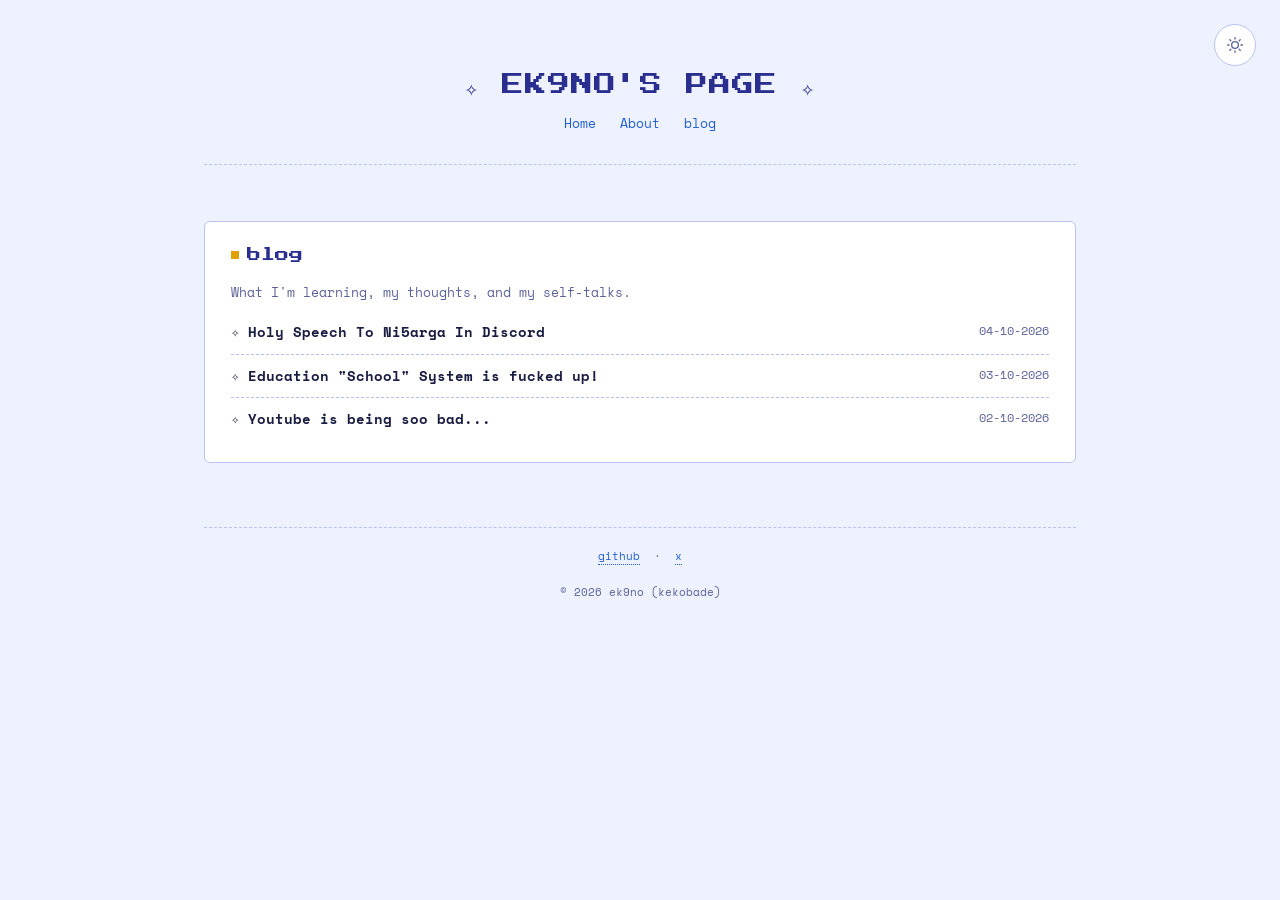
==== index.html @ aa97f82b "update index.html" ====
<!DOCTYPE html>
<html lang="en">
<head>
  <meta charset="UTF-8">
  <meta name="viewport" content="width=device-width, initial-scale=1.0">
  <title>blog | ek9no's Page</title>

  <script>
    document.documentElement.dataset.theme = localStorage.getItem('theme') ||
      (matchMedia('(prefers-color-scheme: light)').matches ? 'light' : 'dark');
  </script>

 <link rel="stylesheet" href="../css/style2.css">
 <link rel="stylesheet" href="../css/blog-extra.css">
 <script src="../js/theme.js"></script>
</head>

<body class="home-page">
  <div class="page">

    <header class="hero">
      <div class="site-title">✧ EK9NO'S PAGE ✧</div>
      <nav>
        <a href="https://ek0no.strangled.net">Home</a>
        <a href="../about-me/">About</a>
        <a href="./">blog</a> 
      </nav>

      <button class="theme-toggle" aria-label="Toggle theme">
        <svg class="sun-icon" width="16" height="16" viewBox="0 0 24 24" fill="none" stroke="currentColor" stroke-width="2" stroke-linecap="round" stroke-linejoin="round">
          <circle cx="12" cy="12" r="5" />
          <line x1="12" y1="1" x2="12" y2="3" />
          <line x1="12" y1="21" x2="12" y2="23" />
          <line x1="4.22" y1="4.22" x2="5.64" y2="5.64" />
          <line x1="18.36" y1="18.36" x2="19.78" y2="19.78" />
          <line x1="1" y1="12" x2="3" y2="12" />
          <line x1="21" y1="12" x2="23" y2="12" />
          <line x1="4.22" y1="19.78" x2="5.64" y2="18.36" />
          <line x1="18.36" y1="5.64" x2="19.78" y2="4.22" />
        </svg>
        <svg class="moon-icon" width="16" height="16" viewBox="0 0 24 24" fill="none" stroke="currentColor" stroke-width="2" stroke-linecap="round" stroke-linejoin="round">
          <path d="M21 12.79A9 9 0 1 1 11.21 3 7 7 0 0 0 21 12.79z" />
        </svg>
      </button>
    </header>

    <main>
      <div class="blog-wrap">
        <section class="panel">

          <h2>blog</h2>
          <p class="blog-intro">What I'm learning, my thoughts, and my self-talks.</p>

          <ul class="bloglist">
            <!--BLOG SECTION -->
             <li>
              <a href="../blog/holy-speech-with-ni5arga/"><b>✧ Holy Speech To Ni5arga In Discord</b></a>
              <span class="date">04-10-2026</span>
            </li>
            
            <li>
              <a href="../blog/the-worst-thing-in-our-life/"><b>✧ Education "School" System is fucked up! </b></a>
              <span class="date">03-10-2026</span>
            </li>

            <li>
              <a href="../blog/youtube-blog/"><b>✧ Youtube is being soo bad...</b></a>
              <span class="date">02-10-2026</span>
            </li> 

        </section>
      </div>
    </main>

    <footer class="pagefoot">
      <a href="https://github.com/kekobade" target="_blank" rel="noopener noreferrer">github</a>
      &nbsp;·&nbsp;
      <a href="https://x.com/kekowashere" target="_blank" rel="noopener noreferrer">x</a>
        <br>
        <br>
        <p>© 2026 ek9no (kekobade)</p>
      
    </footer>

    
  </div>

  <script>
    const html = document.documentElement;
    const themeToggle = document.querySelector('.theme-toggle');

    function applyTheme(t) {
      html.dataset.theme = t;
      localStorage.setItem('theme', t);
    }

    themeToggle.addEventListener('click', () => {
      const next = html.dataset.theme === 'light' ? 'dark' : 'light';
      if (document.startViewTransition) {
        document.startViewTransition(() => applyTheme(next));
      } else {
        applyTheme(next);
      }
    });
  </script>
</body>
</html>
---- css/style2.css ----
@import url('https://fonts.googleapis.com/css2?family=Press+Start+2P&family=Space+Mono:ital,wght@0,400;0,700;1,400&display=swap');

/* ==========================================================
   TOKENS
   ========================================================== */
:root {
    /* type + motion (shared) */
    --font-display: 'Press Start 2P', ui-monospace, monospace;
    --font-body: 'Space Mono', ui-monospace, 'SF Mono', Menlo, monospace;
    --transition: 0.5s ease;

    /* DARK (default) */
    color-scheme: dark;
    --bg: #0b0e1a;
    --bg-alt: #111530;
    --panel: #151a35;
    --panel-border: #2c3563;
    --text: #dfe3ff;
    --text-dim: #8b91c4;
    --heading: #fdf6d8;
    --accent: #f3e6a8;
    --link: #8fd3ff;
    --link-hover: #ffe37a;
    --hover-bg: rgba(255, 255, 255, 0.06);
    --glow: 0 0 12px rgba(243, 230, 168, 0.5);
    --online: #5ee38a;
    --offline: #e06565;
    --selection: rgba(143, 211, 255, 0.28);
}

/* ==========================================================
   CENTERED WELCOME PANEL
   ========================================================== */
.page {
    min-height: 100vh;
    grid-template-columns: minmax(0, 1fr);   /* single column, no empty sidebar space */
    grid-template-rows: auto 1fr;            /* header on top, main fills the rest */
}

main {
    grid-column: 1 / -1;
    display: flex;
    align-items: center;       /* vertical center */
    justify-content: center;   /* horizontal center */
}

.welcome-blurb {
    width: 100%;
    max-width: 640px;
    margin-bottom: 0;
    text-align: center;
}
.welcome-blurb h2 { justify-content: center; }
.welcome-blurb p { margin-left: auto; margin-right: auto; }

/* LIGHT: the same blue-indigo family as dark, flipped to daytime */
html[data-theme="light"] {
    color-scheme: light;
    --bg: #eef1ff;
    --bg-alt: #e2e7fb;
    --panel: #ffffff;
    --panel-border: #b9c3f0;
    --text: #181c40;
    --text-dim: #5b6299;
    --heading: #2a2f8f;
    --accent: #e0a100;
    --link: #1f5fd6;
    --link-hover: #c2410c;
    --hover-bg: rgba(42, 47, 143, 0.07);
    --glow: none;
    --online: #178a4a;
    --offline: #c0392b;
    --selection: rgba(42, 47, 143, 0.18);
}

/* ==========================================================
   BASE
   ========================================================== */
*, *::before, *::after {
    box-sizing: border-box;
    margin: 0;
    padding: 0;
}

html {
    scroll-behavior: smooth;
    overflow-x: clip;
    -webkit-text-size-adjust: 100%;
    text-size-adjust: 100%;
}

body {
    min-height: 100vh;
    overflow-x: clip;
    background: var(--bg);
    color: var(--text);
    font-family: var(--font-body);
    font-size: 15px;
    line-height: 1.6;
    -webkit-font-smoothing: antialiased;
}

::selection { background: var(--selection); color: var(--text); }

a {
    color: var(--link);
    text-decoration: none;
    border-bottom: 1px dotted currentColor;
    transition: color var(--transition);
}
a:hover { color: var(--link-hover); }

:focus-visible {
    outline: 2px solid var(--link-hover);
    outline-offset: 3px;
    border-radius: 3px;
}

/* ==========================================================
   LAYOUT
   ========================================================== */
.page {
    display: grid;
    grid-template-columns: minmax(0, 1fr) 220px;
    gap: 36px;
    max-width: 920px;
    margin: 0 auto;
    padding: 48px 24px 100px;
}

main { min-width: 0; }

header.hero {
    grid-column: 1 / -1;
    text-align: center;
    padding: 20px 0 30px;
    margin-bottom: 10px;
    border-bottom: 1px dashed var(--panel-border);
}
header.hero .site-title {
    font-family: var(--font-display);
    font-size: 22px;
    letter-spacing: 1px;
    color: var(--heading);
    text-shadow: var(--glow);
    margin-bottom: 10px;
}
header.hero nav { font-size: 13px; color: var(--text-dim); }
header.hero nav a { margin: 0 8px; border: none; }
header.hero nav a:hover { text-decoration: underline; }

/* ==========================================================
   WELCOME PANEL: centered horizontally, right below the header
   ========================================================== */
.page {
    grid-template-columns: minmax(0, 1fr);   /* single column */
    grid-template-rows: auto auto;           /* header, then main, no stretching */
    align-content: start;                    /* keep everything at the top */
}

main {
    grid-column: 1 / -1;
    display: flex;
    justify-content: center;     /* horizontal center only */
    align-items: flex-start;     /* sits at the top, next to the header */
    padding-top: 10px;
}

.welcome-blurb {
    width: 100%;
    max-width: 920px;            /* same width as your header/page container */
    margin-bottom: 0;
}

/* ==========================================================
   PANELS
   ========================================================== */
.panel {
    background: var(--panel);
    border: 1px solid var(--panel-border);
    border-radius: 6px;
    padding: 22px 26px;
    margin-bottom: 28px;
}
.panel h2 {
    display: flex;
    align-items: center;
    gap: 8px;
    margin-bottom: 16px;
    font-family: var(--font-display);
    font-size: 14px;
    font-weight: 400;
    color: var(--heading);
}
.panel h2::before {
    content: '';
    width: 8px;
    height: 8px;
    flex: none;
    background: var(--accent);
}

.welcome-blurb p { margin-bottom: 12px; max-width: 68ch; }
.welcome-blurb .stamp { font-size: 12px; font-style: italic; color: var(--text-dim); }

ul.facts { list-style: none; margin-top: 14px; }
ul.facts li { position: relative; padding: 6px 0 6px 20px; font-size: 14px; }
ul.facts li::before {
    content: '';
    position: absolute;
    left: 2px;
    top: 14px;
    width: 6px;
    height: 6px;
    background: var(--accent);
}

/* ==========================================================
   BLOG LIST
   ========================================================== */
ul.bloglist { list-style: none; }
ul.bloglist li {
    display: flex;
    flex-wrap: wrap;
    justify-content: space-between;
    gap: 4px 16px;
    padding: 10px 0;
    font-size: 14px;
    border-bottom: 1px dashed var(--panel-border);

    
}
ul.bloglist li:last-child { border-bottom: none; }
ul.bloglist .date { font-size: 12px; color: var(--text-dim); white-space: nowrap; }

/* ==========================================================
   STATUS + SIDEBAR
   ========================================================== */
.statusbar { display: flex; flex-wrap: wrap; gap: 14px; font-size: 12px; color: var(--text-dim); }
.statusbar .dot {
    display: inline-block;
    width: 7px;
    height: 7px;
    margin-right: 6px;
    border-radius: 50%;
    background: var(--online);
    box-shadow: 0 0 6px var(--online);
}

aside.stars { align-self: start; }
aside.stars .panel { margin-bottom: 20px; }

ul.starlinks { list-style: none; }
ul.starlinks li { margin-bottom: 4px; }
ul.starlinks a {
    display: block;
    padding: 6px 8px;
    border: none;
    border-radius: 4px;
    font-size: 13px;
    color: var(--text);
    transition: background var(--transition), color var(--transition);
}
ul.starlinks a:hover { background: var(--hover-bg); color: var(--link-hover); }
ul.starlinks a::before { content: '> '; color: var(--accent); }

.online-widget {
    text-align: center;
    font-family: var(--font-display);
    font-size: 11px;
    color: var(--text-dim);
}
.online-widget .status { display: block; margin-top: 8px; font-size: 13px; color: var(--online); }
.online-widget .status-on  { color: var(--online); }
.online-widget .status-off { color: var(--offline); }

/* ==========================================================
   BADGES + FOOTER
   ========================================================== */
.badge-row {
    grid-column: 1 / -1;
    display: flex;
    flex-wrap: wrap;
    justify-content: center;
    gap: 8px;
    padding: 20px 0;
}
.badge-88x31 {
    display: flex;
    align-items: center;
    justify-content: center;
    width: 88px;
    height: 31px;
    padding: 2px;
    background: var(--bg-alt);
    border: 1px solid var(--panel-border);
    border-radius: 2px;
    font-family: var(--font-display);
    font-size: 7px;
    line-height: 1.2;
    text-align: center;
    color: var(--text-dim);
    transition: color var(--transition), border-color var(--transition);
}
.badge-88x31:hover { color: var(--accent); border-color: var(--accent); }

footer.pagefoot {
    grid-column: 1 / -1;
    text-align: center;
    padding-top: 20px;
    border-top: 1px dashed var(--panel-border);
    font-size: 11px;
    color: var(--text-dim);
}

/* ==========================================================
   THEME TOGGLE
   ========================================================== */
.theme-toggle {
    position: fixed;
    top: 24px;
    right: 24px;
    z-index: 200;
    display: flex;
    align-items: center;
    justify-content: center;
    width: 42px;
    height: 42px;
    border: 1px solid var(--panel-border);
    border-radius: 50%;
    background: var(--panel);
    color: var(--text-dim);
    cursor: pointer;
    transition: color var(--transition), border-color var(--transition), transform var(--transition);
}
.theme-toggle:hover { color: var(--link-hover); border-color: var(--link-hover); }
.theme-toggle:active { transform: scale(0.94); }

html[data-theme="light"] .moon-icon { display: none; }
html:not([data-theme="light"]) .sun-icon { display: none; }

/* ==========================================================
   THEME TRANSITION
   A circle of the new theme grows outward from the toggle button.
   The radius is animated from theme.js; this CSS just turns off the
   default cross-fade and keeps the new layer on top.
   ========================================================== */
::view-transition-old(root),
::view-transition-new(root) {
    animation: none;
    mix-blend-mode: normal;
}
::view-transition-old(root) { z-index: 1; }
::view-transition-new(root) { z-index: 2; }

/* ==========================================================
   RESPONSIVE + REDUCED MOTION
   ========================================================== */
@media (max-width: 720px) {
    .page { grid-template-columns: minmax(0, 1fr); padding-top: 72px; }
}

@media (prefers-reduced-motion: reduce) {
    html { scroll-behavior: auto; }
}


body {
    transition: background 0.4s ease, color 0.4s ease;
}

/* SPACER */

.spacer {
  height: 10px;
}
---- css/blog-extra.css ----
/* Blog pages: uses the same tokens as style2.css, so colors always match */

.blog-wrap { width: 100%; max-width: 920px; }

.back { display: inline-block; margin-bottom: 18px; font-size: 13px; color: var(--text-dim); border: none; }
.back:hover { color: var(--link-hover); }

/* Blog list */
.blog-intro { color: var(--text-dim); font-size: 13px; margin-bottom: 8px; }
ul.bloglist a { color: var(--text); border: none; }
ul.bloglist a:hover { color: var(--link-hover); }

/* Single post */
.post-date { font-size: 12px; color: var(--text-dim); margin-bottom: 20px; }

.post-content ul { margin: 0 0 14px 20px; }
.post-content li { margin-bottom: 6px; }
.post-content code {
    background: var(--bg-alt);
    border: 1px solid var(--panel-border);
    border-radius: 3px;
    padding: 1px 6px;
    font-size: 0.9em;
}
.post-content pre {
    background: var(--bg-alt);
    border: 1px solid var(--panel-border);
    border-radius: 6px;
    padding: 16px 18px;
    margin: 18px 0;
    overflow-x: auto;
}
.post-content pre code { background: none; border: none; padding: 0; }
.post-content blockquote {
    border-left: 3px solid var(--accent);
    padding-left: 18px;
    margin: 20px 0;
    color: var(--text-dim);
    font-style: italic;
}
.post-content img { max-width: 100%; height: auto; border: 1px solid var(--panel-border); border-radius: 6px; margin: 18px 0; }
.post-content hr { border: none; border-top: 1px dashed var(--panel-border); margin: 28px 0; }
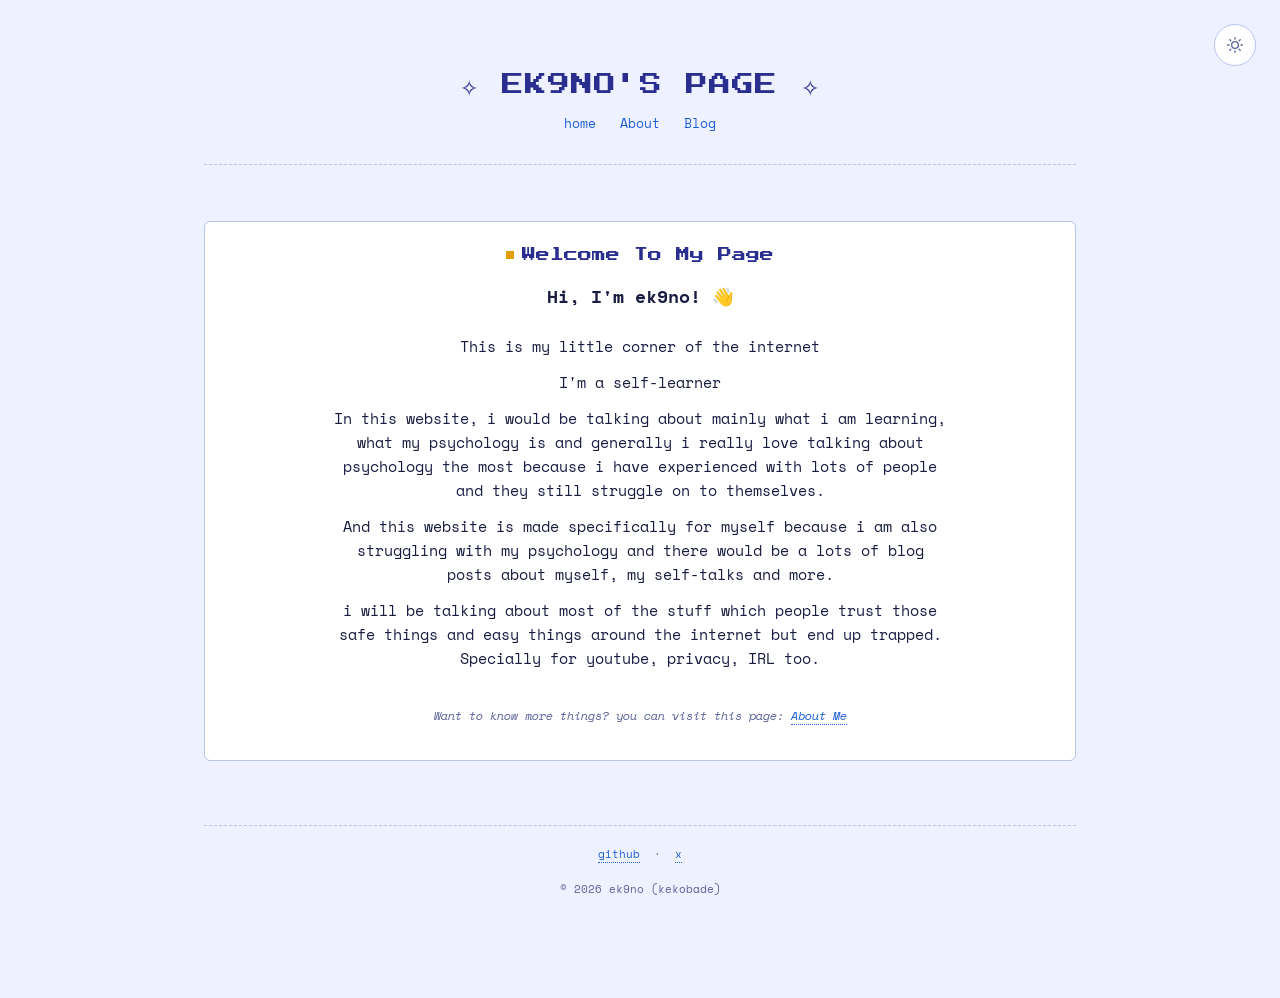
==== commit 7ed11188: "Revamp index.html with new title and content Updated the page title and added Google Fonts. Enhanced" ====
--- a/index.html
+++ b/index.html
@@ -3,16 +3,23 @@
 <head>
   <meta charset="UTF-8">
   <meta name="viewport" content="width=device-width, initial-scale=1.0">
-  <title>blog | ek9no's Page</title>
+  <title>✧ ek9no's Page ✧</title>
 
+  <!-- Fast Theme Initialization (Prevents Screen Flash) -->
   <script>
-    document.documentElement.dataset.theme = localStorage.getItem('theme') ||
+    document.documentElement.dataset.theme = localStorage.getItem('theme') || 
       (matchMedia('(prefers-color-scheme: light)').matches ? 'light' : 'dark');
   </script>
 
- <link rel="stylesheet" href="../css/style2.css">
- <link rel="stylesheet" href="../css/blog-extra.css">
- <script src="../js/theme.js"></script>
+  <!-- Google Fonts -->
+  <link rel="preconnect" href="https://fonts.googleapis.com">
+  <link rel="preconnect" href="https://fonts.gstatic.com" crossorigin>
+  <link href="https://fonts.googleapis.com/css2?family=Press+Start+2P&family=Space+Mono:wght@400;700&family=VT323&display=swap" rel="stylesheet">
+
+  <!-- Stylesheets -->
+  <link rel="stylesheet" href="css/style2.css">
+  <script src="js/theme.js"></script>
+
 </head>
 
 <body class="home-page">
@@ -21,11 +28,12 @@
     <header class="hero">
       <div class="site-title">✧ EK9NO'S PAGE ✧</div>
       <nav>
-        <a href="https://ek0no.strangled.net">Home</a>
-        <a href="../about-me/">About</a>
-        <a href="./">blog</a> 
+        <a href="">home</a>
+        <a href="about-me/">About</a>
+        <a href="blog/">Blog</a> 
       </nav>
 
+      <!-- Theme Toggle Button -->
       <button class="theme-toggle" aria-label="Toggle theme">
         <svg class="sun-icon" width="16" height="16" viewBox="0 0 24 24" fill="none" stroke="currentColor" stroke-width="2" stroke-linecap="round" stroke-linejoin="round">
           <circle cx="12" cy="12" r="5" />
@@ -41,35 +49,28 @@
         <svg class="moon-icon" width="16" height="16" viewBox="0 0 24 24" fill="none" stroke="currentColor" stroke-width="2" stroke-linecap="round" stroke-linejoin="round">
           <path d="M21 12.79A9 9 0 1 1 11.21 3 7 7 0 0 0 21 12.79z" />
         </svg>
-      </button>
+        </button>
+
+        
     </header>
 
     <main>
-      <div class="blog-wrap">
-        <section class="panel">
 
-          <h2>blog</h2>
-          <p class="blog-intro">What I'm learning, my thoughts, and my self-talks.</p>
+    <section class="panel welcome-blurb" id="welcome">
+      <h2>Welcome To My Page</h2>
+      <h3>Hi, I'm ek9no! 👋</h3> 
+      <br>
+      <p>This is my little corner of the internet</p>
+      <p>I'm a self-learner</p>
+      <p>In this website, i would be talking about mainly what i am learning, what my psychology is and generally i really love talking about psychology the most because i have experienced with lots of people and they still struggle on to themselves.</p>
+      <p>And this website is made specifically for myself because i am also struggling with my psychology and there would be a lots of blog posts about myself, my self-talks and more.</p>
+      <p>i will be talking about most of the stuff which people trust those safe things and easy things around the internet but end up trapped. Specially for youtube, privacy, IRL too.</p>
+      <br>
+      <p class="stamp">Want to know more things? you can visit this page: <a href="./about-me/">About Me</a></p>
+    
+    </section>
+    
 
-          <ul class="bloglist">
-            <!--BLOG SECTION -->
-             <li>
-              <a href="../blog/holy-speech-with-ni5arga/"><b>✧ Holy Speech To Ni5arga In Discord</b></a>
-              <span class="date">04-10-2026</span>
-            </li>
-            
-            <li>
-              <a href="../blog/the-worst-thing-in-our-life/"><b>✧ Education "School" System is fucked up! </b></a>
-              <span class="date">03-10-2026</span>
-            </li>
-
-            <li>
-              <a href="../blog/youtube-blog/"><b>✧ Youtube is being soo bad...</b></a>
-              <span class="date">02-10-2026</span>
-            </li> 
-
-        </section>
-      </div>
     </main>
 
     <footer class="pagefoot">
@@ -81,10 +82,11 @@
         <p>© 2026 ek9no (kekobade)</p>
       
     </footer>
+  
+     </div>
 
-    
-  </div>
 
+<!-- Interactive JavaScript -->
   <script>
     const html = document.documentElement;
     const themeToggle = document.querySelector('.theme-toggle');
@@ -94,14 +96,20 @@
       localStorage.setItem('theme', t);
     }
 
-    themeToggle.addEventListener('click', () => {
-      const next = html.dataset.theme === 'light' ? 'dark' : 'light';
-      if (document.startViewTransition) {
-        document.startViewTransition(() => applyTheme(next));
-      } else {
-        applyTheme(next);
-      }
-    });
+    if (themeToggle) {
+      themeToggle.addEventListener('click', () => {
+        const current = html.dataset.theme;
+        const next = current === 'light' ? 'dark' : 'light';
+        
+        if (document.startViewTransition) {
+          document.startViewTransition(() => applyTheme(next));
+        } else {
+          applyTheme(next);
+        }
+      });
+    }
   </script>
+  
+
 </body>
 </html>
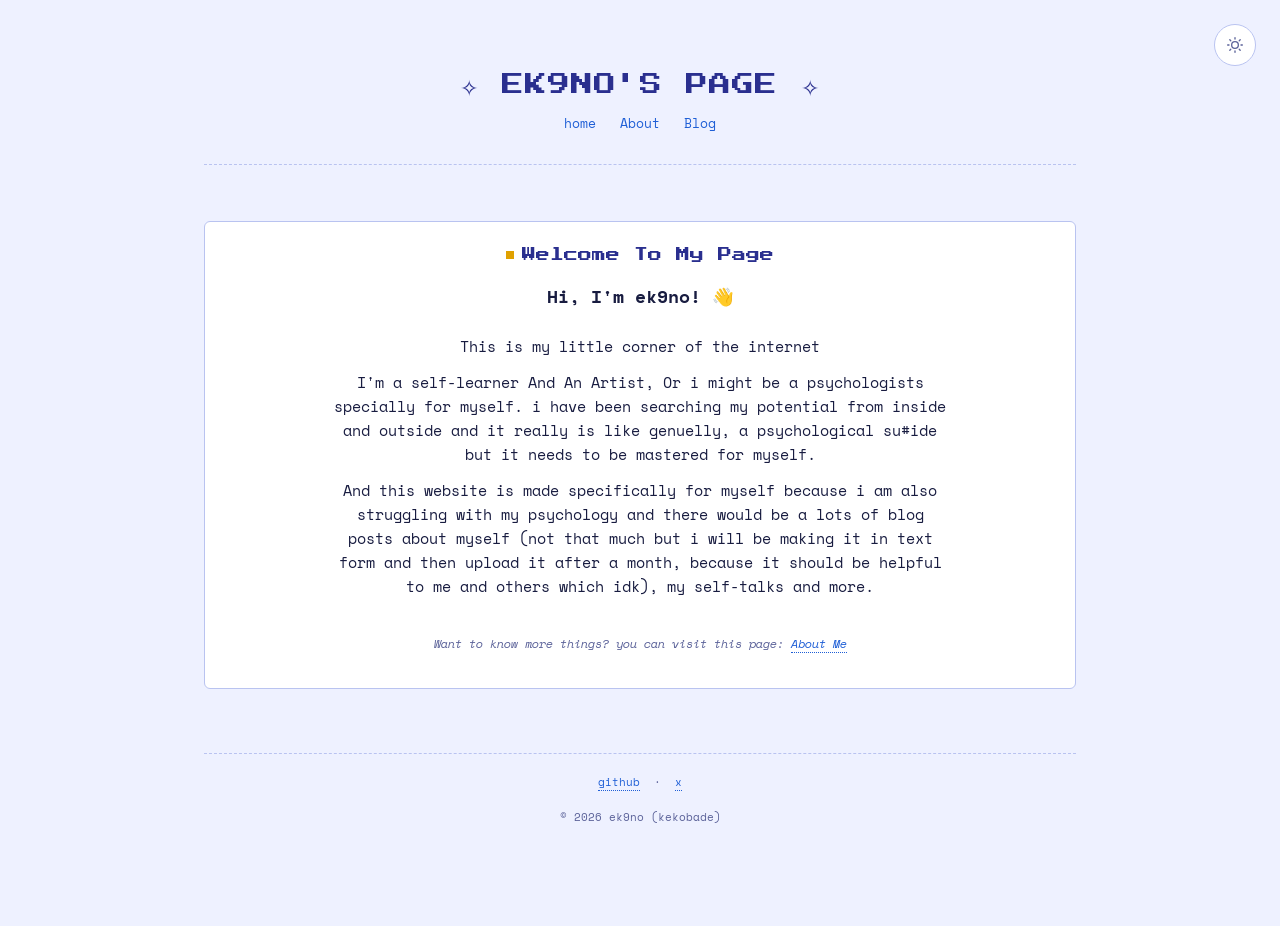
==== commit 4478d2b2: "update on my personal info" ====
--- a/index.html
+++ b/index.html
@@ -61,10 +61,8 @@
       <h3>Hi, I'm ek9no! 👋</h3> 
       <br>
       <p>This is my little corner of the internet</p>
-      <p>I'm a self-learner</p>
-      <p>In this website, i would be talking about mainly what i am learning, what my psychology is and generally i really love talking about psychology the most because i have experienced with lots of people and they still struggle on to themselves.</p>
-      <p>And this website is made specifically for myself because i am also struggling with my psychology and there would be a lots of blog posts about myself, my self-talks and more.</p>
-      <p>i will be talking about most of the stuff which people trust those safe things and easy things around the internet but end up trapped. Specially for youtube, privacy, IRL too.</p>
+      <p>I'm a self-learner And An Artist, Or i might be a psychologists specially for myself. i have been searching my potential from inside and outside and it really is like genuelly, a psychological su#ide but it needs to be mastered for myself.</p>
+      <p>And this website is made specifically for myself because i am also struggling with my psychology and there would be a lots of blog posts about myself (not that much but i will be making it in text form and then upload it after a month, because it should be helpful to me and others which idk), my self-talks and more.</p>
       <br>
       <p class="stamp">Want to know more things? you can visit this page: <a href="./about-me/">About Me</a></p>
     
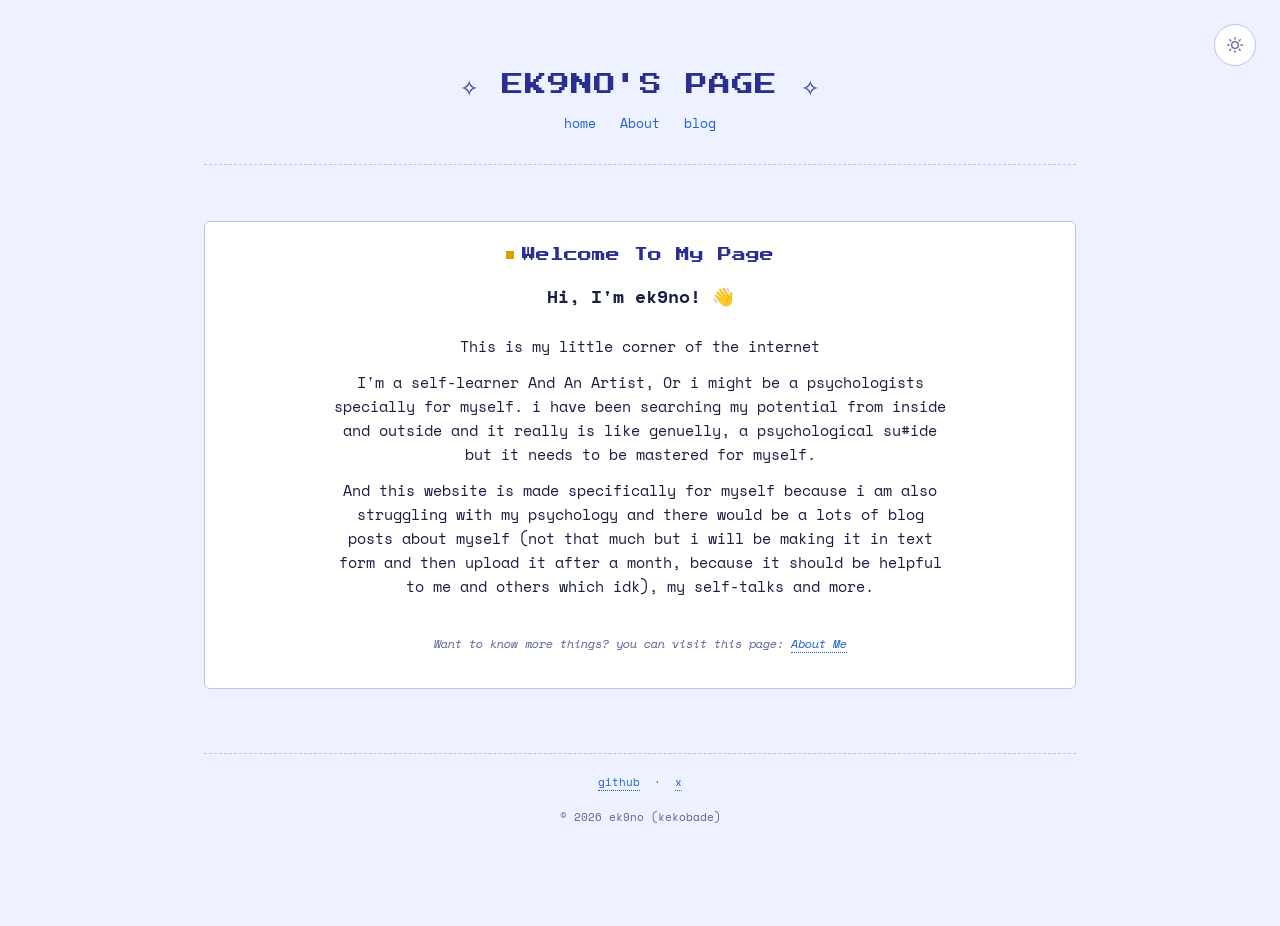
==== commit 8ba7d3dd: "Update index.html" ====
--- a/index.html
+++ b/index.html
@@ -30,7 +30,7 @@
       <nav>
         <a href="">home</a>
         <a href="about-me/">About</a>
-        <a href="blog/">Blog</a> 
+        <a href="blog/">blog</a> 
       </nav>
 
       <!-- Theme Toggle Button -->
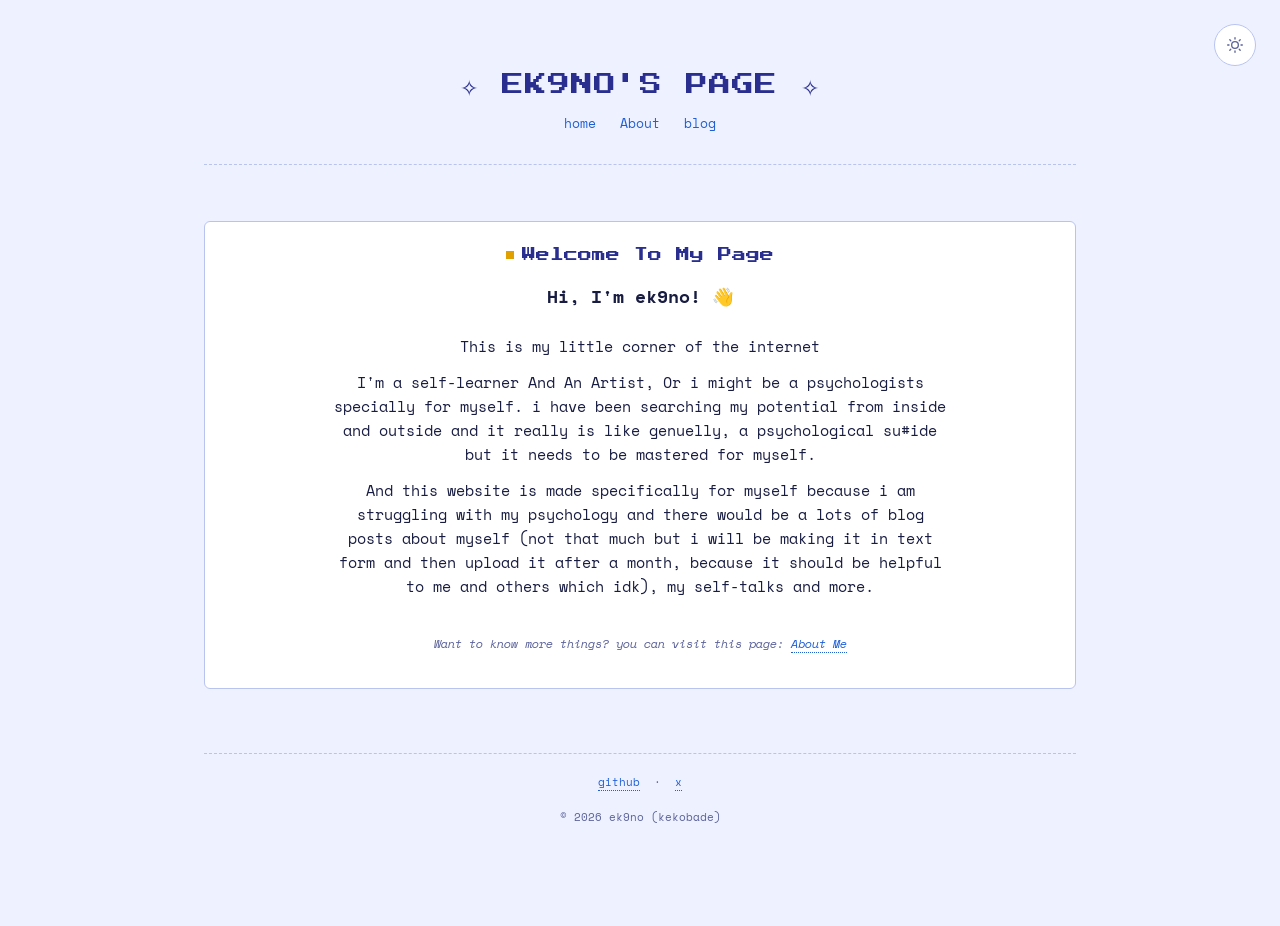
==== commit 4607eb0e: "Update index.html" ====
--- a/index.html
+++ b/index.html
@@ -62,7 +62,7 @@
       <br>
       <p>This is my little corner of the internet</p>
       <p>I'm a self-learner And An Artist, Or i might be a psychologists specially for myself. i have been searching my potential from inside and outside and it really is like genuelly, a psychological su#ide but it needs to be mastered for myself.</p>
-      <p>And this website is made specifically for myself because i am also struggling with my psychology and there would be a lots of blog posts about myself (not that much but i will be making it in text form and then upload it after a month, because it should be helpful to me and others which idk), my self-talks and more.</p>
+      <p>And this website is made specifically for myself because i am struggling with my psychology and there would be a lots of blog posts about myself (not that much but i will be making it in text form and then upload it after a month, because it should be helpful to me and others which idk), my self-talks and more.</p>
       <br>
       <p class="stamp">Want to know more things? you can visit this page: <a href="./about-me/">About Me</a></p>
     
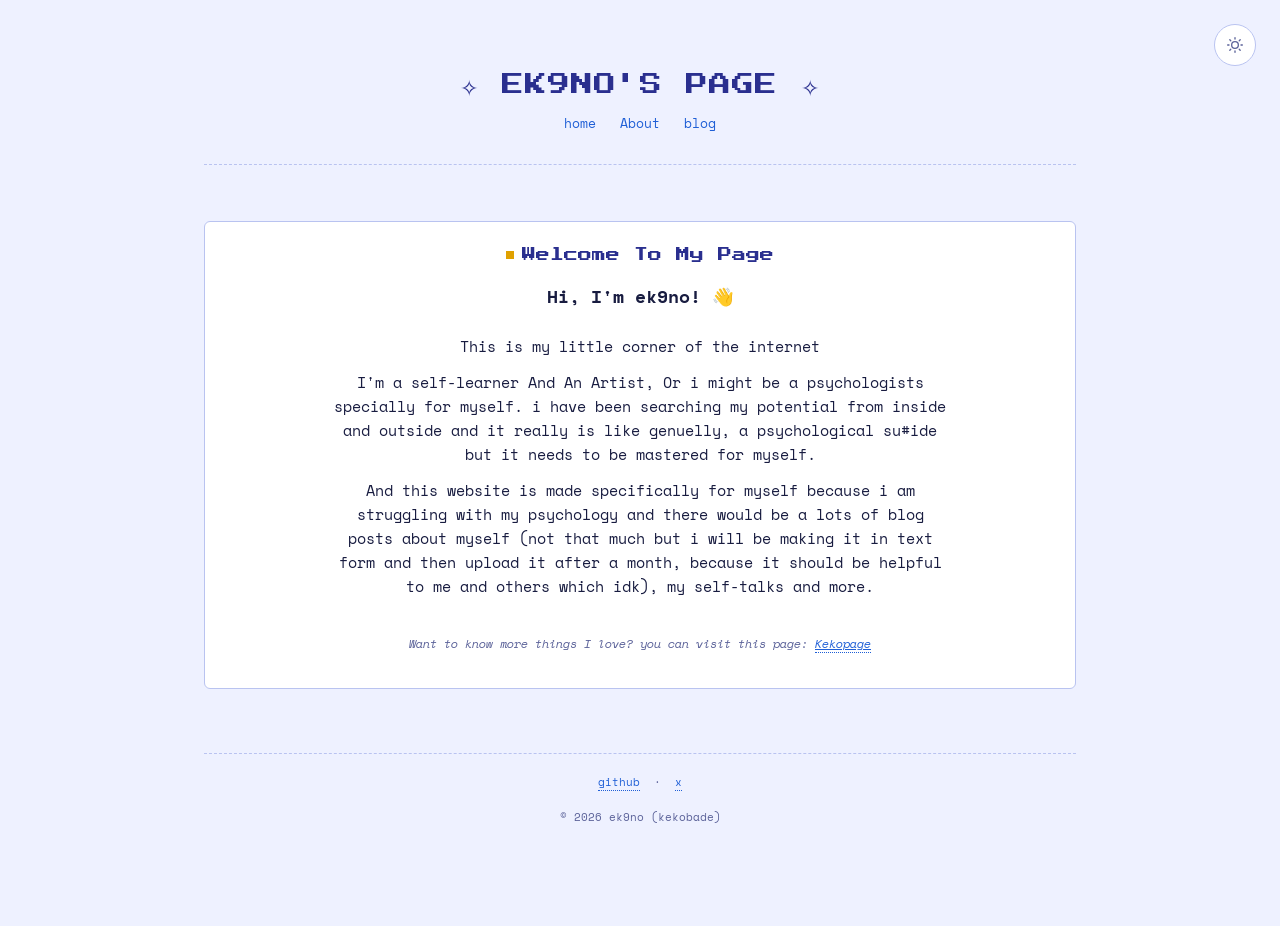
==== commit b806216a: "Update index.html" ====
--- a/index.html
+++ b/index.html
@@ -64,7 +64,7 @@
       <p>I'm a self-learner And An Artist, Or i might be a psychologists specially for myself. i have been searching my potential from inside and outside and it really is like genuelly, a psychological su#ide but it needs to be mastered for myself.</p>
       <p>And this website is made specifically for myself because i am struggling with my psychology and there would be a lots of blog posts about myself (not that much but i will be making it in text form and then upload it after a month, because it should be helpful to me and others which idk), my self-talks and more.</p>
       <br>
-      <p class="stamp">Want to know more things? you can visit this page: <a href="./about-me/">About Me</a></p>
+      <p class="stamp">Want to know more things I love? you can visit this page: <a href="https://kekopage.strangled.net/"><u>Kekopage</u></a></p>
     
     </section>
     
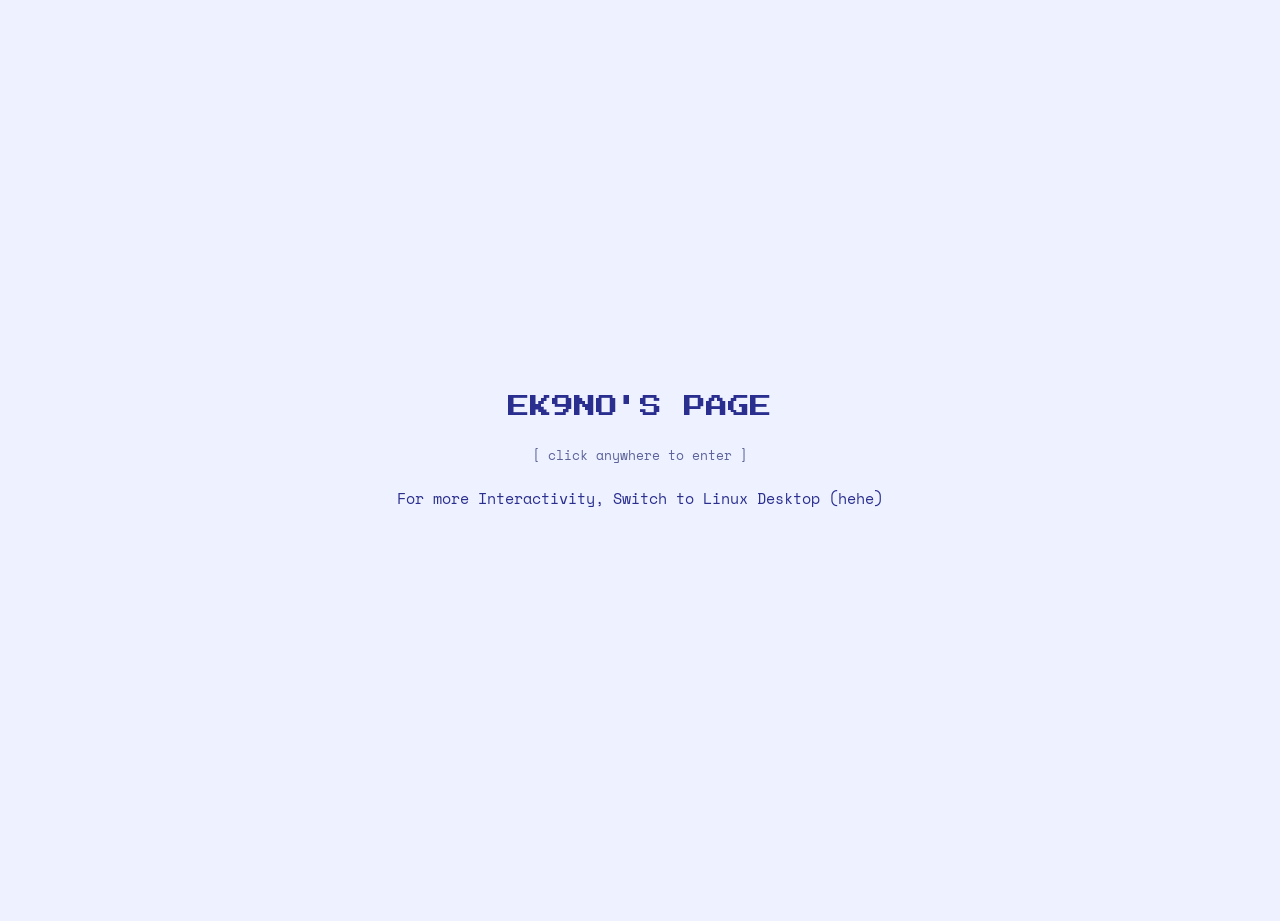
==== commit c414e2ef: "Add files via upload" ====
--- a/index.html
+++ b/index.html
@@ -1,11 +1,21 @@
 <!DOCTYPE html>
 <html lang="en">
+<!-- this is my first ever website but no it isn't. at first i made a website which was only specially for book marks. backup of my orginal bookmark is in "https//:kekobade.github.io/keko/".
+ but this started from oct 2 2026 (now it's 10 oct btw) after k3njie left from discord because of his constant mentle pressure. it still made a mark for making a website which is btw the backup thing, the first website.
+ if your here, i think you have come for taking inspiration. even i too take inspirations from so many websites, again you can check out my backup.
+ this website is vibe coded and it's not great for vibe-coding because it's really a worst thing to do at the start but atleast i wanted to make a mark inside my heart for making a well hearted yk website but still it isn't becausede it's vibe-coded and it is not made by me or smo
+ but i still manage to edit the css/html by myself and the work on javascript isn't really doing for me so i vibe coded it. it's just a dark/light thing.
+ 
+ thank you for reading.
+
+ keko
+
+    -->
 <head>
   <meta charset="UTF-8">
   <meta name="viewport" content="width=device-width, initial-scale=1.0">
   <title>✧ ek9no's Page ✧</title>
 
-  <!-- Fast Theme Initialization (Prevents Screen Flash) -->
   <script>
     document.documentElement.dataset.theme = localStorage.getItem('theme') || 
       (matchMedia('(prefers-color-scheme: light)').matches ? 'light' : 'dark');
@@ -16,22 +26,48 @@
   <link rel="preconnect" href="https://fonts.gstatic.com" crossorigin>
   <link href="https://fonts.googleapis.com/css2?family=Press+Start+2P&family=Space+Mono:wght@400;700&family=VT323&display=swap" rel="stylesheet">
 
-  <!-- Stylesheets -->
+
   <link rel="stylesheet" href="css/style2.css">
+  <link rel="stylesheet" href="css/decorations.css">
   <script src="js/theme.js"></script>
 
 </head>
 
 <body class="home-page">
   <div class="page">
+  <header class="hero">
 
-    <header class="hero">
+    <div id="enter-screen">
+  <p class="enter-title">EK9NO'S PAGE</p>
+  <p class="enter-hint">[ click anywhere to enter ]</p>
+  <p>For more Interactivity, Switch to Linux Desktop (hehe)
+    </div>
+
+  <img src="/ek9no/img/stickers/ralsei.png" class="pic1" alt="ralsei">
+  <img src="/ek9no/img/stickers/cat.png" class="pic2" alt="cat">
+  <img src="/ek9no/img/stickers/cirno.png" class="pic" id="pic" alt="cirno">
+  <audio id="sfx" src="/ek9no/img/stickers/baka_fumo.mp3" preload="auto"></audio>
+
+<script>
+  document.getElementById('pic').addEventListener('click', () => {
+    const sfx = document.getElementById('sfx');
+    sfx.currentTime = 0;
+    sfx.play();
+  });
+</script>
+
       <div class="site-title">✧ EK9NO'S PAGE ✧</div>
-      <nav>
-        <a href="">home</a>
-        <a href="about-me/">About</a>
-        <a href="blog/">blog</a> 
-      </nav>
+        <div class="site-shell">
+       <header class="site-header">
+        <nav class="site-nav" id="nav-btn" aria-label="Main navigation">
+      <button onclick="location.href='./'">HOME</button>
+      <button onclick="location.href='./about-me/'">ABOUT</button>
+      <button onclick="location.href='./projects/'">PROJECTS</button>
+      <button onclick="location.href='./blog/'">BLOG</button>
+      <button onclick="location.href='./Arts/'">ARTS</button>
+        </nav>
+      </header>
+      </div>
 
       <!-- Theme Toggle Button -->
       <button class="theme-toggle" aria-label="Toggle theme">
@@ -57,19 +93,44 @@
     <main>
 
     <section class="panel welcome-blurb" id="welcome">
-      <h2>Welcome To My Page</h2>
-      <h3>Hi, I'm ek9no! 👋</h3> 
+      <div class="picture-frame">
+      <img src="img/profile.png" alt="Kekobade (ek9no)">
+      </div>
+
+      <h2>Welcome To My Website</h2>
+      <h3>Ello, This is ek9no's Playground </h3>
       <br>
-      <p>This is my little corner of the internet</p>
-      <p>I'm a self-learner And An Artist, Or i might be a psychologists specially for myself. i have been searching my potential from inside and outside and it really is like genuelly, a psychological su#ide but it needs to be mastered for myself.</p>
-      <p>And this website is made specifically for myself because i am struggling with my psychology and there would be a lots of blog posts about myself (not that much but i will be making it in text form and then upload it after a month, because it should be helpful to me and others which idk), my self-talks and more.</p>
+      <p>This is my little corner of the internet where i share whatever i
+         like and My Projects I mostly do on Making New Webpage.</p>
+      <p>I'm a self-learner And An Artist, Or i might be a psychologists specially for myself.</p>
+
+
+      <div class="doodle-row">
+        <svg class="doodle" viewBox="0 0 60 60" fill="none" xmlns="http://www.w3.org/2000/svg">
+          <text x="50%" y="55%" text-anchor="middle" font-size="36" fill="currentColor" opacity="0.5">✦</text>
+        </svg>
+        <svg class="doodle" viewBox="0 0 60 60" fill="none" xmlns="http://www.w3.org/2000/svg">
+          <text x="50%" y="55%" text-anchor="middle" font-size="36" fill="currentColor" opacity="0.5">♡</text>
+        </svg>
+        <svg class="doodle" viewBox="0 0 60 60" fill="none" xmlns="http://www.w3.org/2000/svg">
+          <text x="50%" y="55%" text-anchor="middle" font-size="36" fill="currentColor" opacity="0.5">☆</text>
+        </svg>
+        <svg class="doodle" viewBox="0 0 60 60" fill="none" xmlns="http://www.w3.org/2000/svg">
+          <text x="50%" y="55%" text-anchor="middle" font-size="36" fill="currentColor" opacity="0.5">✧</text>
+        </svg>
+      </div>
       <br>
-      <p class="stamp">Want to know more things I love? you can visit this page: <a href="https://kekopage.strangled.net/"><u>Kekopage</u></a></p>
+      <br>
+      <br>
+      <p class="stamp">Want to know more things I love? you can visit this page: <a href="https://kekobade.github.io/keko/"><u>Kekopage</u></a></p>
     
     </section>
-    
+    </main>
 
-    </main>
+    <svg class="sticker sticker-1" viewBox="0 0 50 50" xmlns="http://www.w3.org/2000/svg"><text x="50%" y="55%" text-anchor="middle" font-size="30" fill="currentColor" opacity="0.4">⟡</text></svg>
+    <svg class="sticker sticker-2" viewBox="0 0 50 50" xmlns="http://www.w3.org/2000/svg"><text x="50%" y="55%" text-anchor="middle" font-size="28" fill="currentColor" opacity="0.4">✦</text></svg>
+    <svg class="sticker sticker-3" viewBox="0 0 50 50" xmlns="http://www.w3.org/2000/svg"><text x="50%" y="55%" text-anchor="middle" font-size="30" fill="currentColor" opacity="0.4">♡</text></svg>
+    <svg class="sticker sticker-4" viewBox="0 0 50 50" xmlns="http://www.w3.org/2000/svg"><text x="50%" y="55%" text-anchor="middle" font-size="28" fill="currentColor" opacity="0.4">☆</text></svg>
 
     <footer class="pagefoot">
       <a href="https://github.com/kekobade" target="_blank" rel="noopener noreferrer">github</a>
@@ -84,8 +145,20 @@
      </div>
 
 
+<!-- click click (baka desu ka?) -->
+<script>
+     const enterScreen = document.getElementById('enter-screen');
+
+document.body.classList.add('locked');
+
+enterScreen.addEventListener('click', () => {
+  enterScreen.classList.add('hide');
+  document.body.classList.remove('locked');
+});
+</script>
+
 <!-- Interactive JavaScript -->
-  <script>
+<script>
     const html = document.documentElement;
     const themeToggle = document.querySelector('.theme-toggle');
 
@@ -106,8 +179,7 @@
         }
       });
     }
-  </script>
+</script>
   
-
 </body>
-</html>
+</html>
--- a/css/style2.css
+++ b/css/style2.css
@@ -1,8 +1,5 @@
 @import url('https://fonts.googleapis.com/css2?family=Press+Start+2P&family=Space+Mono:ital,wght@0,400;0,700;1,400&display=swap');
 
-/* ==========================================================
-   TOKENS
-   ========================================================== */
 :root {
     /* type + motion (shared) */
     --font-display: 'Press Start 2P', ui-monospace, monospace;
@@ -23,37 +20,33 @@
     --link-hover: #ffe37a;
     --hover-bg: rgba(255, 255, 255, 0.06);
     --glow: 0 0 12px rgba(243, 230, 168, 0.5);
-    --online: #5ee38a;
-    --offline: #e06565;
     --selection: rgba(143, 211, 255, 0.28);
 }
 
-/* ==========================================================
-   CENTERED WELCOME PANEL
-   ========================================================== */
+/* WELCOME PANEL */
 .page {
     min-height: 100vh;
-    grid-template-columns: minmax(0, 1fr);   /* single column, no empty sidebar space */
-    grid-template-rows: auto 1fr;            /* header on top, main fills the rest */
+    grid-template-columns: minmax(0, 1fr);
+    grid-template-rows: auto 1fr;
 }
 
 main {
     grid-column: 1 / -1;
     display: flex;
-    align-items: center;       /* vertical center */
-    justify-content: center;   /* horizontal center */
+    align-items: flex-start; /* vertical alignment: top */
+    justify-content: left;   
 }
 
 .welcome-blurb {
     width: 100%;
     max-width: 640px;
     margin-bottom: 0;
-    text-align: center;
-}
-.welcome-blurb h2 { justify-content: center; }
-.welcome-blurb p { margin-left: auto; margin-right: auto; }
-
-/* LIGHT: the same blue-indigo family as dark, flipped to daytime */
+    text-align: left;
+}
+.welcome-blurb h2 { justify-content: left; }
+.welcome-blurb p { justify-content: left; margin-bottom: 12px; max-width: 68ch; }
+
+/* LIGHT */
 html[data-theme="light"] {
     color-scheme: light;
     --bg: #eef1ff;
@@ -68,14 +61,10 @@
     --link-hover: #c2410c;
     --hover-bg: rgba(42, 47, 143, 0.07);
     --glow: none;
-    --online: #178a4a;
-    --offline: #c0392b;
     --selection: rgba(42, 47, 143, 0.18);
 }
 
-/* ==========================================================
-   BASE
-   ========================================================== */
+/* Padding And Margin */
 *, *::before, *::after {
     box-sizing: border-box;
     margin: 0;
@@ -116,9 +105,7 @@
     border-radius: 3px;
 }
 
-/* ==========================================================
-   LAYOUT
-   ========================================================== */
+/* Layout */
 .page {
     display: grid;
     grid-template-columns: minmax(0, 1fr) 220px;
@@ -149,32 +136,97 @@
 header.hero nav a { margin: 0 8px; border: none; }
 header.hero nav a:hover { text-decoration: underline; }
 
-/* ==========================================================
-   WELCOME PANEL: centered horizontally, right below the header
-   ========================================================== */
+/* Welcome Panel */
 .page {
-    grid-template-columns: minmax(0, 1fr);   /* single column */
-    grid-template-rows: auto auto;           /* header, then main, no stretching */
-    align-content: start;                    /* keep everything at the top */
+    grid-template-columns: minmax(0, 1fr);
+    grid-template-rows: auto auto;
+    align-content: start;
 }
 
 main {
     grid-column: 1 / -1;
     display: flex;
-    justify-content: center;     /* horizontal center only */
-    align-items: flex-start;     /* sits at the top, next to the header */
+    justify-content: center;
+    align-items: flex-start;
     padding-top: 10px;
 }
 
 .welcome-blurb {
     width: 100%;
-    max-width: 920px;            /* same width as your header/page container */
+    max-width: 920px;
     margin-bottom: 0;
 }
 
-/* ==========================================================
-   PANELS
-   ========================================================== */
+button {
+    font-family: var(--font-display);
+    font-size: 13px;
+    color: var(--text-dim);
+    background: none;
+    border: 1px solid var(--panel-border);
+    border-radius: 4px;
+    padding: 6px 12px;
+    cursor: pointer;
+    transition: color var(--transition), border-color var(--transition), transform var(--transition);
+}
+
+/* Pop-up effect for navigation buttons */
+.site-nav button {
+    position: relative;
+    overflow: hidden;
+    transition: color 0.25s ease, border-color 0.25s ease, transform 0.25s cubic-bezier(0.34, 1.56, 0.64, 1), background 0.25s ease, box-shadow 0.25s ease;
+}
+
+.site-nav button::after {
+    content: '';
+    position: absolute;
+    inset: 0;
+    background: var(--accent);
+    opacity: 0;
+    transition: opacity 0.25s ease;
+    z-index: -1;
+}
+
+.site-nav button:hover {
+    transform: scale(1.12) translateY(-3px);
+    color: var(--heading);
+    border-color: var(--accent);
+    box-shadow: 0 4px 18px rgba(243, 230, 168, 0.35), 0 0 8px rgba(243, 230, 168, 0.2);
+}
+
+.site-nav button:hover::after {
+    opacity: 0.12;
+}
+
+.site-nav button:active {
+    transform: scale(0.97) translateY(0px);
+    box-shadow: 0 1px 4px rgba(243, 230, 168, 0.2);
+}
+
+html[data-theme="light"] .site-nav button:hover {
+    box-shadow: 0 4px 18px rgba(42, 47, 143, 0.2), 0 0 8px rgba(42, 47, 143, 0.1);
+}
+
+html[data-theme="light"] .site-nav button:hover::after {
+    background: var(--link);
+}  
+
+.site-nav a {
+  display: inline-block;
+  padding: 8px 16px;
+  border: 2px solid currentColor;
+  background: transparent;
+  color: inherit;
+  text-decoration: none;
+  cursor: pointer;
+}
+
+.site-nav a:hover {
+  background: currentColor;
+  color: var(--bg, #fff);
+}
+
+
+/* Panels */
 .panel {
     background: var(--panel);
     border: 1px solid var(--panel-border);
@@ -194,8 +246,8 @@
 }
 .panel h2::before {
     content: '';
-    width: 8px;
-    height: 8px;
+    width: 10px;
+    height: 10px;
     flex: none;
     background: var(--accent);
 }
@@ -215,9 +267,7 @@
     background: var(--accent);
 }
 
-/* ==========================================================
-   BLOG LIST
-   ========================================================== */
+/* blog post */
 ul.bloglist { list-style: none; }
 ul.bloglist li {
     display: flex;
@@ -233,9 +283,8 @@
 ul.bloglist li:last-child { border-bottom: none; }
 ul.bloglist .date { font-size: 12px; color: var(--text-dim); white-space: nowrap; }
 
-/* ==========================================================
-   STATUS + SIDEBAR
-   ========================================================== */
+/* status and sidebar (for purpose of online and offline stuff which i had an idea for but i don't need that type because i am not that much famous xD  /
+
 .statusbar { display: flex; flex-wrap: wrap; gap: 14px; font-size: 12px; color: var(--text-dim); }
 .statusbar .dot {
     display: inline-block;
@@ -272,11 +321,9 @@
 }
 .online-widget .status { display: block; margin-top: 8px; font-size: 13px; color: var(--online); }
 .online-widget .status-on  { color: var(--online); }
-.online-widget .status-off { color: var(--offline); }
-
-/* ==========================================================
-   BADGES + FOOTER
-   ========================================================== */
+.online-widget .status-off { color: var(--offline); }  */
+
+/* Badge + Footer */
 .badge-row {
     grid-column: 1 / -1;
     display: flex;
@@ -313,11 +360,9 @@
     color: var(--text-dim);
 }
 
-/* ==========================================================
-   THEME TOGGLE
-   ========================================================== */
+/* Theme Toggle */
 .theme-toggle {
-    position: fixed;
+    position: absolute;
     top: 24px;
     right: 24px;
     z-index: 200;
@@ -339,12 +384,7 @@
 html[data-theme="light"] .moon-icon { display: none; }
 html:not([data-theme="light"]) .sun-icon { display: none; }
 
-/* ==========================================================
-   THEME TRANSITION
-   A circle of the new theme grows outward from the toggle button.
-   The radius is animated from theme.js; this CSS just turns off the
-   default cross-fade and keeps the new layer on top.
-   ========================================================== */
+/* Theme Transition ok */
 ::view-transition-old(root),
 ::view-transition-new(root) {
     animation: none;
@@ -353,9 +393,7 @@
 ::view-transition-old(root) { z-index: 1; }
 ::view-transition-new(root) { z-index: 2; }
 
-/* ==========================================================
-   RESPONSIVE + REDUCED MOTION
-   ========================================================== */
+/* Responsive and Reduce Motion */
 @media (max-width: 720px) {
     .page { grid-template-columns: minmax(0, 1fr); padding-top: 72px; }
 }
@@ -369,8 +407,95 @@
     transition: background 0.4s ease, color 0.4s ease;
 }
 
-/* SPACER */
-
-.spacer {
-  height: 10px;
-}+
+
+.pic,
+.pic1,
+.pic2 {
+    height: auto;
+    z-index: 50;
+    image-rendering: pixelated; 
+    user-select: none;
+    -webkit-user-drag: none;
+}
+
+/* cirno */
+.pic {
+    position: absolute;
+    right: 364px;
+    top: 525px;
+    width: 100px;
+    cursor: pointer;
+}
+ 
+/* ralsei */
+.pic1 {
+    position: absolute;
+    left: 30px;
+    top: 15px;
+    width: 170px;
+}
+ 
+/* cat */
+.pic2 {
+    position: absolute;
+    right: 105px;
+    top: 15px;
+    width: 115px;
+}
+
+/* cirno EVERYWHERE AHAHAHAHA */
+.fumo-about {
+    position: absolute;
+    right: 1px;
+    top: 75px;
+    width: 100px;
+    cursor: pointer;
+}
+
+/* hiden */
+@media (max-width: 900px), (hover: none) and (pointer: coarse) {
+  .pic, .pic1, .pic2, .fumo-about {  
+    display: none;
+  }
+}
+
+#enter-screen {
+  position: fixed;
+  inset: 0;                      /* covers the whole window */
+  z-index: 9999;                 /* above everything, including stickers */
+  display: flex;
+  flex-direction: column;
+  align-items: center;
+  justify-content: center;
+  gap: 20px;
+  background: var(--bg);
+  color: var(--heading);
+  cursor: pointer;
+  transition: opacity 0.6s ease, visibility 0.6s ease;
+}
+
+#enter-screen.hide {
+  opacity: 0;
+  visibility: hidden;            /* also stops it from blocking clicks */
+}
+
+.enter-title {
+  font-family: var(--font-display);
+  font-size: 22px;
+  text-shadow: var(--glow);
+}
+
+.enter-hint {
+  font-family: var(--font-body);
+  font-size: 13px;
+  color: var(--text-dim);
+  animation: blink 1.2s steps(2, start) infinite;
+}
+
+@keyframes blink {
+  to { visibility: hidden; }
+}
+
+/* stop the page from scrolling behind the overlay */
+body.locked { overflow: hidden; }
--- a/css/decorations.css
+++ b/css/decorations.css
@@ -0,0 +1,146 @@
+/* ── Picture frame ── */
+.picture-frame {
+    float: right;
+    width: 160px;
+    height: 180px;
+    margin: 0 0 14px 20px;
+    border: 2px solid var(--accent);
+    border-radius: 4px;
+    background: var(--bg-alt);
+    display: flex;
+    align-items: center;
+    justify-content: center;
+    overflow: hidden;
+    transition: border-color 0.3s ease, box-shadow 0.3s ease;
+}
+
+.picture-frame:hover {
+    border-color: var(--link-hover);
+    box-shadow: 0 0 16px rgba(243, 230, 168, 0.25);
+}
+
+html[data-theme="light"] .picture-frame:hover {
+    box-shadow: 0 0 16px rgba(42, 47, 143, 0.15);
+}
+
+.picture-frame img {
+    width: 100%;
+    height: 100%;
+    object-fit: cover;
+}
+
+.picture-frame-placeholder {
+    font-size: 32px;
+    color: var(--text-dim);
+    opacity: 0.3;
+}
+
+@media (max-width: 520px) {
+    .picture-frame {
+        float: none;
+        width: 100%;
+        height: 160px;
+        margin: 0 0 16px 0;
+    }
+}
+
+/* Site logo / avatar in the header */
+.site-logo {
+    display: block;
+    width: 90px;
+    height: 90px;
+    margin: 0 auto 12px;
+    border-radius: 50%;
+    border: 2px dashed var(--panel-border);
+    object-fit: cover;
+    transition: transform 0.4s cubic-bezier(0.34, 1.56, 0.64, 1), border-color 0.3s ease;
+}
+
+.site-logo:hover {
+    transform: scale(1.1) rotate(-5deg);
+    border-color: var(--accent);
+}
+
+/* When no image yet — placeholder */
+.site-logo-placeholder {
+    display: flex;
+    align-items: center;
+    justify-content: center;
+    width: 90px;
+    height: 90px;
+    margin: 0 auto 12px;
+    border-radius: 50%;
+    border: 2px dashed var(--panel-border);
+    color: var(--text-dim);
+    font-size: 28px;
+    transition: transform 0.4s cubic-bezier(0.34, 1.56, 0.64, 1), border-color 0.3s ease;
+}
+
+.site-logo-placeholder:hover {
+    transform: scale(1.1) rotate(-5deg);
+    border-color: var(--accent);
+}
+
+/* ── Floating stickers / cute doodles ── */
+.sticker {
+    position: absolute;
+    pointer-events: none;
+    z-index: 10;
+    image-rendering: pixelated;
+    transition: transform 0.3s ease;
+}
+
+/* Container needs relative positioning for stickers */
+.page { position: relative; overflow: visible; }
+
+/* Individual sticker spots — adjust these to scatter them */
+.sticker-1 { top: 120px; left: -60px; width: 50px; opacity: 0.7; animation: float1 4s ease-in-out infinite; }
+.sticker-2 { top: 80px;  right: -50px; width: 45px; opacity: 0.65; animation: float2 5s ease-in-out infinite; }
+.sticker-3 { bottom: 180px; left: -45px; width: 40px; opacity: 0.6; animation: float1 6s ease-in-out infinite; }
+.sticker-4 { bottom: 100px; right: -55px; width: 48px; opacity: 0.7; animation: float2 4.5s ease-in-out infinite; }
+.sticker-5 { top: 300px; right: -40px; width: 36px; opacity: 0.55; animation: float1 5.5s ease-in-out infinite; }
+.sticker-6 { top: 450px; left: -50px; width: 42px; opacity: 0.6; animation: float2 5s ease-in-out infinite; }
+
+/* Float animations */
+@keyframes float1 {
+    0%, 100% { transform: translateY(0) rotate(0deg); }
+    50% { transform: translateY(-10px) rotate(5deg); }
+}
+
+@keyframes float2 {
+    0%, 100% { transform: translateY(0) rotate(0deg); }
+    50% { transform: translateY(-8px) rotate(-5deg); }
+}
+
+/* ── Inline cute doodles (inside content) ── */
+.doodle-row {
+    display: flex;
+    flex-wrap: wrap;
+    justify-content: center;
+    gap: 14px;
+    padding: 18px 0;
+}
+
+.doodle {
+    width: 60px;
+    height: 60px;
+    image-rendering: pixelated;
+    transition: transform 0.3s cubic-bezier(0.34, 1.56, 0.64, 1);
+    cursor: default;
+}
+
+.doodle:hover {
+    transform: scale(1.3) rotate(-8deg);
+}
+
+/* ── Hide stickers on narrow screens (they'd overlap content) ── */
+@media (max-width: 1100px) {
+    .sticker { display: none; }
+}
+
+/* ── Reduce motion ── */
+@media (prefers-reduced-motion: reduce) {
+    .sticker { animation: none !important; }
+    .doodle:hover { transform: scale(1.1); }
+    .site-logo:hover, .site-logo-placeholder:hover { transform: scale(1.05); }
+}
